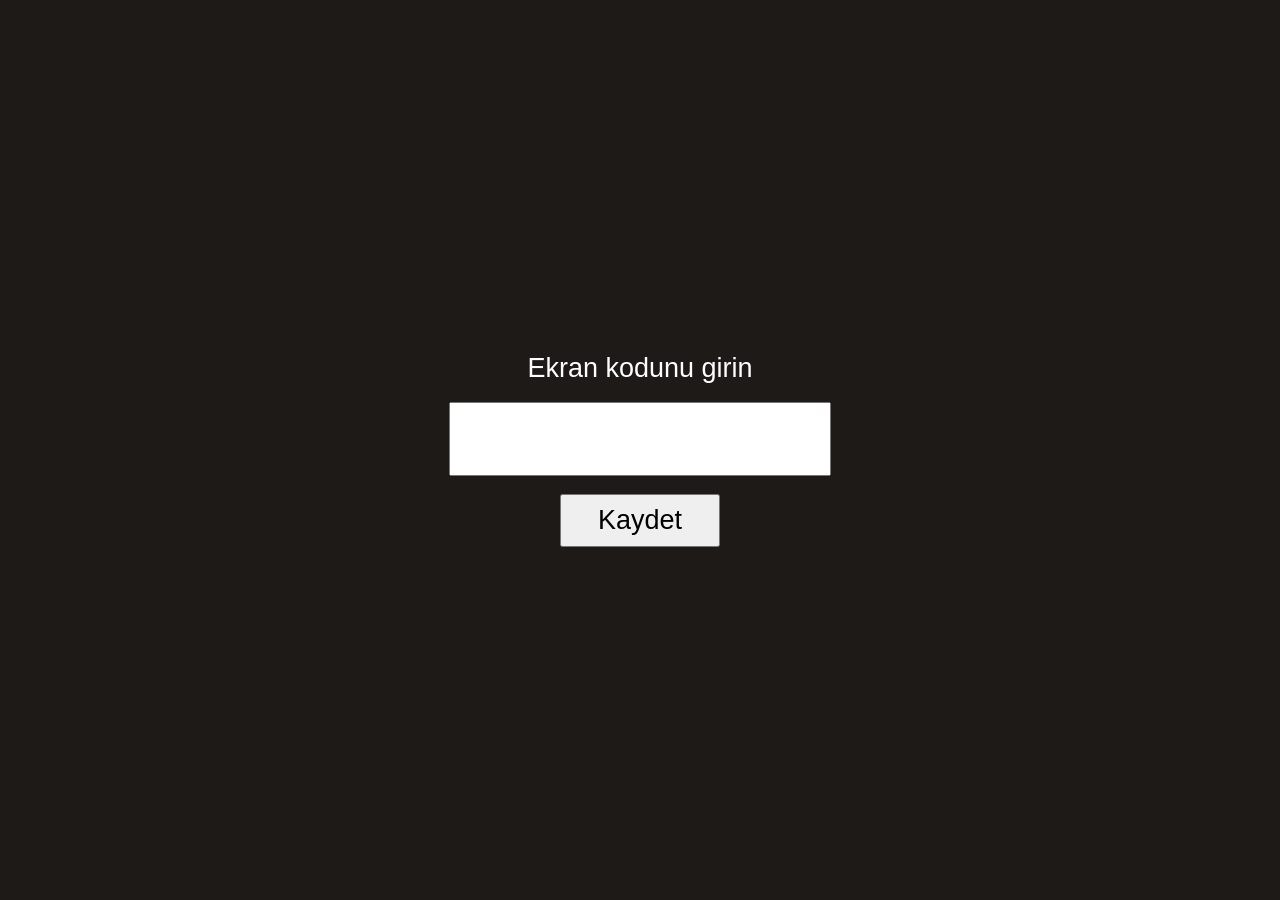
==== player/index.html @ 7db98871 "Ekran yönetim paneli ve oynatıcı v1.0.0 Co-Authored-By: Claude Opus 5.5 <noreply@anthropic.com> Clau" ====
<!DOCTYPE html>
<html lang="tr">
<head>
<meta charset="utf-8">
<meta name="viewport" content="width=device-width,initial-scale=1">
<title>Kaffee Schütz Player</title>
<style>
  html,body{margin:0;padding:0;width:100%;height:100%;background:#000;overflow:hidden;cursor:none;font-family:sans-serif}
  .layer{position:absolute;top:0;left:0;width:100%;height:100%;opacity:0;transition:opacity .8s ease}
  .layer.on{opacity:1}
  .layer img,.layer video{width:100%;height:100%;object-fit:contain;display:block;background:#000}
  body.cover .layer img,body.cover .layer video{object-fit:cover}
  #msg{position:absolute;left:0;right:0;top:40%;text-align:center;color:#c8a46a;font-size:3vmin;display:none}
  #setup{position:absolute;inset:0;display:none;align-items:center;justify-content:center;flex-direction:column;color:#fff;background:#1d1a17;cursor:default}
  #setup input{font-size:5vmin;width:40vmin;text-align:center;text-transform:uppercase;padding:1vmin;margin:2vmin}
  #setup button{font-size:3vmin;padding:1vmin 4vmin}
  #dbg{position:absolute;right:1vmin;bottom:1vmin;color:#666;font-size:1.4vmin;display:none}
</style>
</head>
<body>
<div id="a" class="layer"></div>
<div id="b" class="layer"></div>
<div id="msg"></div>
<div id="dbg"></div>
<div id="setup">
  <div style="font-size:3vmin">Ekran kodunu girin</div>
  <input id="codeIn" maxlength="12">
  <button id="codeBtn">Kaydet</button>
</div>
<script>
(function(){
  var VERSION = '1.0.0';
  var SB_URL = 'https://qeawswbursiypqovychg.supabase.co';
  var SB_KEY = 'eyJhbGciOiJIUzI1NiIsInR5cCI6IkpXVCJ9.eyJpc3MiOiJzdXBhYmFzZSIsInJlZiI6InFlYXdzd2J1cnNpeXBxb3Z5Y2hnIiwicm9sZSI6ImFub24iLCJpYXQiOjE3OTQzOTU4MzgsImV4cCI6MjEwOTk3MTgzOH0.Q_IHiGWSrqM_eOaSaEBUlQLmN-E4ddBKiSKTceOPL2Q';
  var POLL_MS = 60000;

  function qs(k){ var m = new RegExp('[?&]'+k+'=([^&]*)').exec(location.search); return m ? decodeURIComponent(m[1]) : null; }
  function store(k,v){ try{ if(v===undefined) return localStorage.getItem(k); localStorage.setItem(k,v);}catch(e){ return null; } }

  var code = qs('code') || store('sig_code');
  if (qs('code')) store('sig_code', qs('code'));
  if (qs('fit') === 'cover') document.body.className = 'cover';
  if (qs('debug')) document.getElementById('dbg').style.display = 'block';

  var items = [], sig = '', idx = -1, timer = null, cur = 'a';
  var msgEl = document.getElementById('msg');
  function msg(t){ msgEl.textContent = t || ''; msgEl.style.display = t ? 'block' : 'none'; }
  function dbg(t){ document.getElementById('dbg').textContent = 'v'+VERSION+' · '+code+' · '+t; }
  function pub(path){ return SB_URL + '/storage/v1/object/public/signage/' + encodeURI(path); }

  if (!code) {
    var s = document.getElementById('setup'); s.style.display = 'flex';
    document.getElementById('codeBtn').onclick = function(){
      var v = document.getElementById('codeIn').value.trim().toUpperCase();
      if (v) { store('sig_code', v); location.reload(); }
    };
    return;
  }

  function fetchManifest(){
    var xhr = new XMLHttpRequest();
    xhr.open('POST', SB_URL + '/rest/v1/rpc/signage_manifest');
    xhr.setRequestHeader('apikey', SB_KEY);
    xhr.setRequestHeader('Authorization', 'Bearer ' + SB_KEY);
    xhr.setRequestHeader('Content-Type', 'application/json');
    xhr.timeout = 20000;
    xhr.onload = function(){
      if (xhr.status !== 200) { dbg('http ' + xhr.status); return; }
      try { var m = JSON.parse(xhr.responseText); store('sig_manifest', xhr.responseText); apply(m); } catch(e){ dbg('parse'); }
    };
    xhr.onerror = xhr.ontimeout = function(){ dbg('offline, cache'); };
    xhr.send(JSON.stringify({ p_code: code, p_info: { v: VERSION, ua: navigator.userAgent, w: screen.width, h: screen.height } }));
  }

  function apply(m){
    if (m.error === 'unknown_screen') { msg('Tanımsız ekran kodu: ' + code); items = []; return; }
    var list = (m.items || []).map(function(i){ return { url: pub(i.path), kind: i.kind, duration: Math.max(3, i.duration || 10) }; });
    var newSig = JSON.stringify(list);
    dbg((m.schedule || 'zamanlama yok') + ' · ' + list.length + ' öğe');
    if (newSig === sig) return;
    sig = newSig; items = list;
    preload(list);
    if (!list.length) { msg(''); return; }
    msg('');
    if (timer) clearTimeout(timer);
    idx = -1; next();
  }

  function preload(list){ list.forEach(function(i){ if (i.kind === 'image') { var im = new Image(); im.src = i.url; } }); }

  function next(){
    if (!items.length) return;
    idx = (idx + 1) % items.length;
    var it = items[idx];
    var nxt = cur === 'a' ? 'b' : 'a';
    var el = document.getElementById(nxt), old = document.getElementById(cur);
    el.innerHTML = '';
    if (it.kind === 'video') {
      var v = document.createElement('video');
      v.src = it.url; v.muted = true; v.autoplay = true; v.playsInline = true;
      v.setAttribute('muted',''); v.setAttribute('playsinline','');
      if (items.length === 1) v.loop = true;
      v.onended = function(){ next(); };
      v.onerror = function(){ timer = setTimeout(next, 1000); };
      el.appendChild(v);
      var p = v.play(); if (p && p.catch) p.catch(function(){});
      timer = setTimeout(next, 10 * 60 * 1000); // emniyet
    } else {
      var img = document.createElement('img');
      img.src = it.url;
      el.appendChild(img);
      if (items.length > 1) timer = setTimeout(next, it.duration * 1000);
    }
    el.className = 'layer on';
    old.className = 'layer';
    setTimeout(function(){ if (old.className === 'layer') old.innerHTML = ''; }, 1000);
    cur = nxt;
  }
  var _next = next;
  next = function(){ if (timer) { clearTimeout(timer); timer = null; } _next(); };

  var cached = store('sig_manifest');
  if (cached) { try { apply(JSON.parse(cached)); } catch(e){} } else { msg('Yükleniyor…'); }
  fetchManifest();
  setInterval(fetchManifest, POLL_MS);
  // günlük yenileme (bellek sızıntılarına karşı)
  setTimeout(function(){ location.reload(); }, 24 * 3600 * 1000);
})();
</script>
</body>
</html>
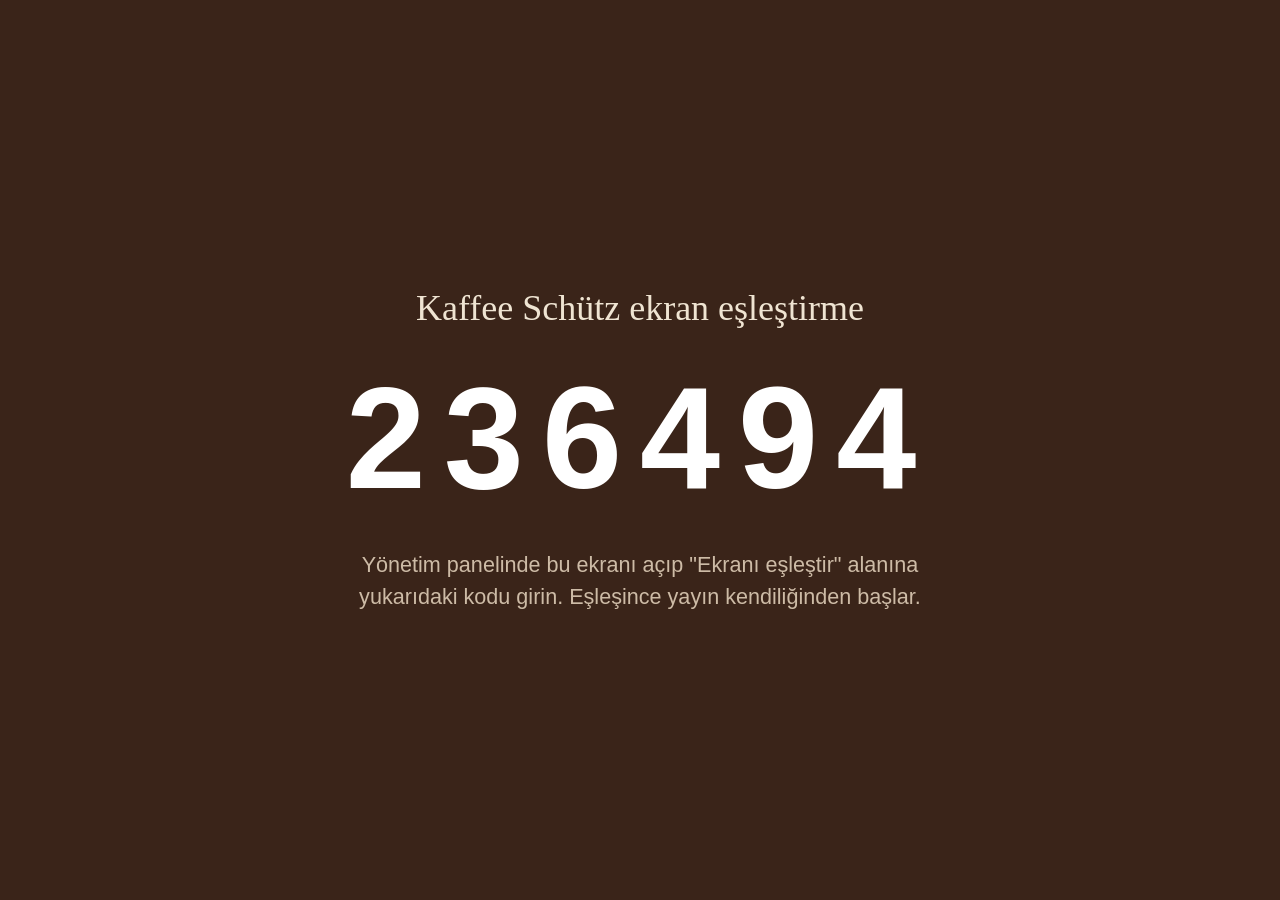
==== commit a33d07ba: "Samsung Tizen uygulaması, ekran eşleştirme, çevrimdışı açılış, panelden döndürme (oynatıcı v1.3.0) C" ====
--- a/player/index.html
+++ b/player/index.html
@@ -11,25 +11,31 @@
   .layer img,.layer video{width:100%;height:100%;object-fit:contain;display:block;background:#000}
   body.cover .layer img,body.cover .layer video{object-fit:cover}
   #msg{position:absolute;left:0;right:0;top:40%;text-align:center;color:#c8a46a;font-size:3vmin;display:none}
-  #setup{position:absolute;inset:0;display:none;align-items:center;justify-content:center;flex-direction:column;color:#fff;background:#1d1a17;cursor:default}
-  #setup input{font-size:5vmin;width:40vmin;text-align:center;text-transform:uppercase;padding:1vmin;margin:2vmin}
-  #setup button{font-size:3vmin;padding:1vmin 4vmin}
+  #stage{position:absolute;top:0;left:0;width:100%;height:100%;overflow:hidden}
+  body.r90 #stage{width:100vh;height:100vw;transform-origin:top left;transform:rotate(90deg) translateY(-100%)}
+  body.r270 #stage{width:100vh;height:100vw;transform-origin:top left;transform:rotate(270deg) translateX(-100%)}
+  #setup{position:absolute;top:0;left:0;width:100%;height:100%;display:none;align-items:center;justify-content:center;flex-direction:column;color:#efe4d2;background:#3a2419;text-align:center;font-family:Georgia,serif}
+  #setup .t{font-size:4vmin;margin-bottom:3vmin}
+  #setup .c{font-size:16vmin;letter-spacing:2vmin;color:#fff;font-family:sans-serif;font-weight:700}
+  #setup .h{font-size:2.4vmin;color:#cdbba6;margin-top:3vmin;max-width:70vmin;font-family:sans-serif;line-height:1.5}
   #dbg{position:absolute;right:1vmin;bottom:1vmin;color:#666;font-size:1.4vmin;display:none}
 </style>
 </head>
 <body>
+<div id="stage">
 <div id="a" class="layer"></div>
 <div id="b" class="layer"></div>
 <div id="msg"></div>
+<div id="setup">
+  <div class="t">Kaffee Schütz ekran eşleştirme</div>
+  <div class="c" id="pairCode">······</div>
+  <div class="h">Yönetim panelinde bu ekranı açıp "Ekranı eşleştir" alanına yukarıdaki kodu girin. Eşleşince yayın kendiliğinden başlar.</div>
+</div>
+</div>
 <div id="dbg"></div>
-<div id="setup">
-  <div style="font-size:3vmin">Ekran kodunu girin</div>
-  <input id="codeIn" maxlength="12">
-  <button id="codeBtn">Kaydet</button>
-</div>
 <script>
 (function(){
-  var VERSION = '1.0.0';
+  var VERSION = '1.3.0';
   var SB_URL = 'https://qeawswbursiypqovychg.supabase.co';
   var SB_KEY = 'eyJhbGciOiJIUzI1NiIsInR5cCI6IkpXVCJ9.eyJpc3MiOiJzdXBhYmFzZSIsInJlZiI6InFlYXdzd2J1cnNpeXBxb3Z5Y2hnIiwicm9sZSI6ImFub24iLCJpYXQiOjE3OTQzOTU4MzgsImV4cCI6MjEwOTk3MTgzOH0.Q_IHiGWSrqM_eOaSaEBUlQLmN-E4ddBKiSKTceOPL2Q';
   var POLL_MS = 60000;
@@ -37,9 +43,17 @@
   function qs(k){ var m = new RegExp('[?&]'+k+'=([^&]*)').exec(location.search); return m ? decodeURIComponent(m[1]) : null; }
   function store(k,v){ try{ if(v===undefined) return localStorage.getItem(k); localStorage.setItem(k,v);}catch(e){ return null; } }
 
+  var PREVIEW = !!qs('preview');   // önizleme: ekranı çevrimiçi göstermez, kodu kaydetmez
   var code = qs('code') || store('sig_code');
-  if (qs('code')) store('sig_code', qs('code'));
-  if (qs('fit') === 'cover') document.body.className = 'cover';
+  if (qs('code') && !PREVIEW) store('sig_code', qs('code'));
+  var cls = [];
+  if (qs('fit') === 'cover') cls.push('cover');
+  var rot = qs('rotate') || store('sig_rotate');
+  if (qs('rotate') && !PREVIEW) store('sig_rotate', qs('rotate'));
+  if (rot === '90' || rot === '270') cls.push('r' + rot);
+  document.body.className = cls.join(' ');
+  // internet yokken de açılabilmesi için sayfanın kendisini cihazda sakla
+  if ('serviceWorker' in navigator && !PREVIEW) { try { navigator.serviceWorker.register('sw.js'); } catch(e){} }
   if (qs('debug')) document.getElementById('dbg').style.display = 'block';
 
   var items = [], sig = '', idx = -1, timer = null, cur = 'a';
@@ -48,45 +62,101 @@
   function dbg(t){ document.getElementById('dbg').textContent = 'v'+VERSION+' · '+code+' · '+t; }
   function pub(path){ return SB_URL + '/storage/v1/object/public/signage/' + encodeURI(path); }
 
+  function rpc(fn, body, ok, fail){
+    var xhr = new XMLHttpRequest();
+    xhr.open('POST', SB_URL + '/rest/v1/rpc/' + fn);
+    xhr.setRequestHeader('apikey', SB_KEY);
+    xhr.setRequestHeader('Authorization', 'Bearer ' + SB_KEY);
+    xhr.setRequestHeader('Content-Type', 'application/json');
+    xhr.timeout = 20000;
+    xhr.onload = function(){ if (xhr.status === 200) { try { ok(JSON.parse(xhr.responseText), xhr.responseText); } catch(e){ fail && fail('parse'); } } else fail && fail('http ' + xhr.status); };
+    xhr.onerror = xhr.ontimeout = function(){ fail && fail('offline'); };
+    xhr.send(JSON.stringify(body));
+  }
+
+  // Kod yoksa: eşleştirme ekranı. Ekran 6 haneli bir kod gösterir, panelden bu ekrana atanınca kodunu alır.
   if (!code) {
-    var s = document.getElementById('setup'); s.style.display = 'flex';
-    document.getElementById('codeBtn').onclick = function(){
-      var v = document.getElementById('codeIn').value.trim().toUpperCase();
-      if (v) { store('sig_code', v); location.reload(); }
+    var pair = store('sig_pair');
+    if (!pair) { pair = String(100000 + Math.floor(Math.random() * 900000)); store('sig_pair', pair); }
+    document.getElementById('setup').style.display = 'flex';
+    document.getElementById('pairCode').textContent = pair;
+    var poll = function(){
+      rpc('signage_pair', { p_pair: pair }, function(r){
+        if (r.status === 'paired' && r.code) { store('sig_code', r.code); try { localStorage.removeItem('sig_pair'); } catch(e){} location.reload(); }
+      });
     };
+    poll(); setInterval(poll, 5000);
+    setInterval(function(){ try { if (window.parent !== window) window.parent.postMessage('sig-alive', '*'); } catch(e){} }, 15000);
     return;
   }
 
   function fetchManifest(){
     var xhr = new XMLHttpRequest();
-    xhr.open('POST', SB_URL + '/rest/v1/rpc/signage_manifest');
+    xhr.open('POST', SB_URL + '/rest/v1/rpc/' + (PREVIEW ? 'signage_preview' : 'signage_manifest'));
     xhr.setRequestHeader('apikey', SB_KEY);
     xhr.setRequestHeader('Authorization', 'Bearer ' + SB_KEY);
     xhr.setRequestHeader('Content-Type', 'application/json');
     xhr.timeout = 20000;
     xhr.onload = function(){
       if (xhr.status !== 200) { dbg('http ' + xhr.status); return; }
-      try { var m = JSON.parse(xhr.responseText); store('sig_manifest', xhr.responseText); apply(m); } catch(e){ dbg('parse'); }
+      try { var m = JSON.parse(xhr.responseText); if (!PREVIEW) store('sig_manifest', xhr.responseText); apply(m); } catch(e){ dbg('parse'); }
     };
     xhr.onerror = xhr.ontimeout = function(){ dbg('offline, cache'); };
-    xhr.send(JSON.stringify({ p_code: code, p_info: { v: VERSION, ua: navigator.userAgent, w: screen.width, h: screen.height } }));
-  }
-
+    xhr.send(JSON.stringify(PREVIEW ? { p_code: code } : { p_code: code, p_info: { v: VERSION, ua: navigator.userAgent, w: screen.width, h: screen.height } }));
+  }
+
+  // ---- Yerel hafıza (Cache Storage): her dosya bir kez indirilir, sonra cihazdan oynar ----
+  // Not: hafızadaki dosyalar otomatik silinmez.
+  var CACHE = 'sig-media-v1';
+  var hasCache = !!(window.caches && window.isSecureContext !== false);
+  var blobUrls = {};   // remote url -> object url
+
+  function localUrl(remote){
+    if (!hasCache) return Promise.resolve(remote);
+    if (blobUrls[remote]) return Promise.resolve(blobUrls[remote]);
+    return caches.open(CACHE).then(function(c){
+      return c.match(remote).then(function(hit){
+        if (hit) return hit;
+        return fetch(remote, { mode: 'cors' }).then(function(r){
+          if (!r.ok) throw new Error('http ' + r.status);
+          return c.put(remote, r.clone()).then(function(){ return r; }, function(){ return r; });
+        });
+      });
+    }).then(function(r){ return r.blob(); }).then(function(b){
+      var u = URL.createObjectURL(b); blobUrls[remote] = u; return u;
+    }).catch(function(){ return remote; });  // hata olursa doğrudan internetten oynat
+  }
+
+
+  var applySeq = 0;
   function apply(m){
-    if (m.error === 'unknown_screen') { msg('Tanımsız ekran kodu: ' + code); items = []; return; }
-    var list = (m.items || []).map(function(i){ return { url: pub(i.path), kind: i.kind, duration: Math.max(3, i.duration || 10) }; });
+    if (m.error === 'unknown_screen') {
+      if (!PREVIEW && !qs('code')) { try { localStorage.removeItem('sig_code'); localStorage.removeItem('sig_manifest'); } catch(e){} location.reload(); return; }
+      msg('Tanımsız ekran kodu: ' + code); items = []; return;
+    }
+    if (!qs('rotate') && m.rotate !== undefined) {   // döndürme panelden ayarlanır
+      var b = document.body.className.replace(/\s*r(90|270)/g, '');
+      document.body.className = b + ((m.rotate === 90 || m.rotate === 270) ? ' r' + m.rotate : '');
+    }
+    var list = (m.items || []).map(function(i){ return { remote: pub(i.path), kind: i.kind, duration: Math.max(3, i.duration || 10) }; });
     var newSig = JSON.stringify(list);
     dbg((m.schedule || 'zamanlama yok') + ' · ' + list.length + ' öğe');
     if (newSig === sig) return;
-    sig = newSig; items = list;
-    preload(list);
-    if (!list.length) { msg(''); return; }
-    msg('');
-    if (timer) clearTimeout(timer);
-    idx = -1; next();
-  }
-
-  function preload(list){ list.forEach(function(i){ if (i.kind === 'image') { var im = new Image(); im.src = i.url; } }); }
+    sig = newSig;
+    var seq = ++applySeq;
+    if (!list.length) { items = []; msg(''); return; }
+    if (!items.length) msg('Yükleniyor…');
+    // dosyaları sırayla hazırla (aynı anda hepsini indirip bağlantıyı boğmamak için)
+    var p = Promise.resolve();
+    list.forEach(function(i){ p = p.then(function(){ return localUrl(i.remote).then(function(u){ i.url = u; }); }); });
+    p.then(function(){
+      if (seq !== applySeq) return;   // bu arada yeni liste geldiyse bırak
+      items = list; msg('');
+      if (timer) clearTimeout(timer);
+      idx = -1; next();
+      dbg((m.schedule || 'zamanlama yok') + ' · ' + list.length + ' öğe · ' + (hasCache ? 'yerel' : 'online'));
+    });
+  }
 
   function next(){
     if (!items.length) return;
@@ -119,10 +189,13 @@
   var _next = next;
   next = function(){ if (timer) { clearTimeout(timer); timer = null; } _next(); };
 
-  var cached = store('sig_manifest');
+  var cached = PREVIEW ? null : store('sig_manifest');
   if (cached) { try { apply(JSON.parse(cached)); } catch(e){} } else { msg('Yükleniyor…'); }
   fetchManifest();
   setInterval(fetchManifest, POLL_MS);
+  // Samsung uygulaması içinde çalışıyorsa "açıldım" sinyali ver (uygulama takılırsa yeniden yükler)
+  setInterval(function(){ try { if (window.parent !== window) window.parent.postMessage('sig-alive', '*'); } catch(e){} }, 15000);
+  try { if (window.parent !== window) window.parent.postMessage('sig-alive', '*'); } catch(e){}
   // günlük yenileme (bellek sızıntılarına karşı)
   setTimeout(function(){ location.reload(); }, 24 * 3600 * 1000);
 })();
